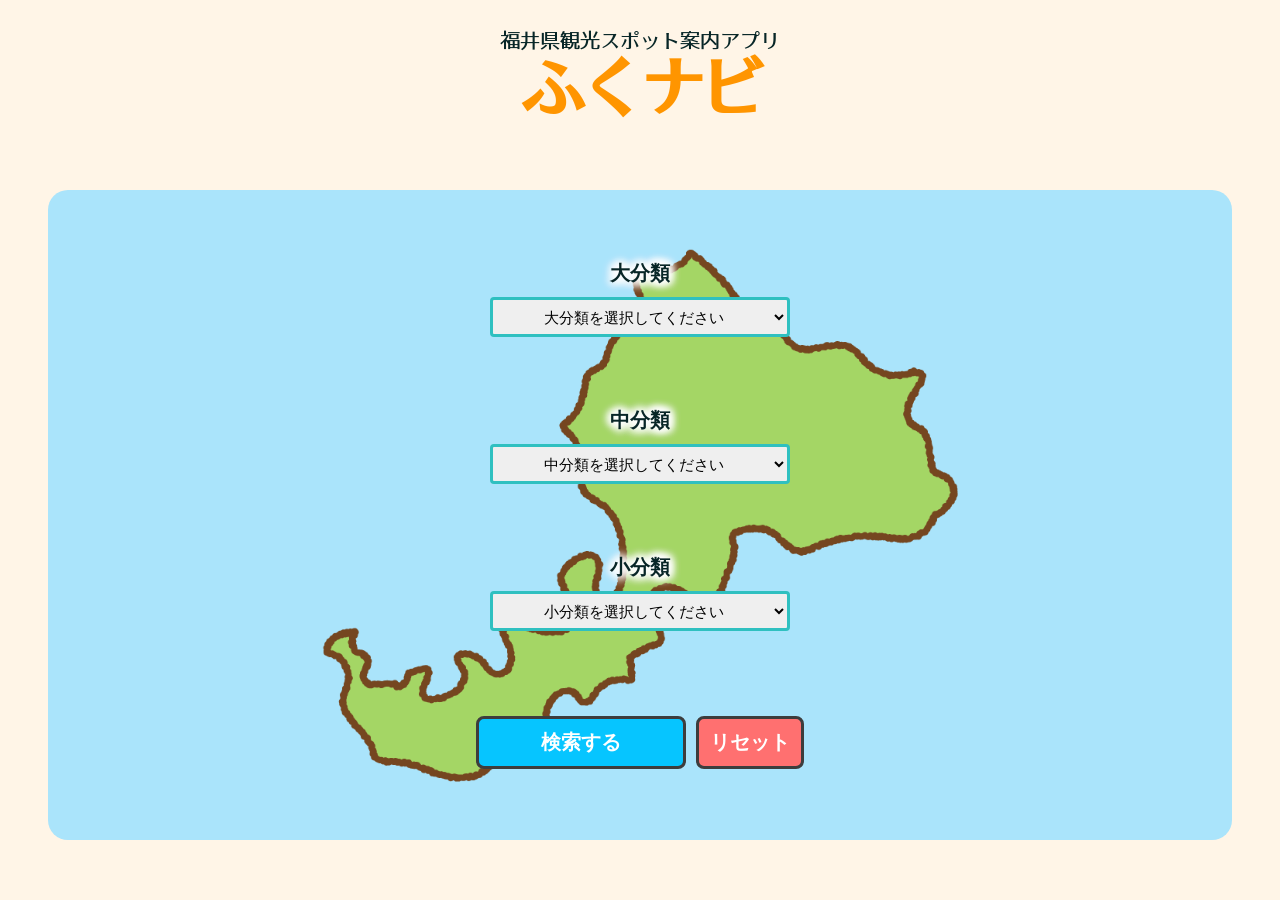
==== index.html @ 5f848021 "修正2" ====
<!DOCTYPE html>
<html>
  <head>
    <meta charset="UTF-8">
    <meta name="viewport" content="width=device-width, initial-scale=1.0">
    <title>福井県観光スポット案内アプリ【ふくナビ】</title>
    <link rel="icon" href="picture/hukunavi_icon.png">
    <link rel="stylesheet" href="css/main.css">
    <script src="js/main.js" defer></script>
  </head>
  <body>
    <p id="title_setumei">福井県観光スポット案内アプリ</p>
    <p id="title_hukunavi">ふくナビ</p>
    <form id="class-form">
      <label class="moji">大分類</label>
      <select id="major-class">
        <option hidden>大分類を選択してください</option>
        <option>観光地点</option>
      </select>
      <label class="moji">中分類</label>
      <select id="middle-class">
        <option hidden>中分類を選択してください</option>
        <option>歴史・文化</option>
        <option>自然（行祭事・イベント）</option>
        <option>温泉・健康</option>
        <option>ｽﾎﾟｰﾂ･ﾚｸﾘｴｰｼｮﾝ</option>
        <option>都市型観光 買物 食</option>
        <option>その他</option>
      </select>
      <label class="moji">小分類</label>
      <select id="minor-class">
        <option hidden>小分類を選択してください</option>
        <option>史跡</option>
        <option>海岸</option>
        <option>動・植物園</option>
        <option>温泉地</option>
        <option>海水浴場</option>
        <option>スポーツ・レクリエーション施設</option>
        <option>神社・仏閣</option>
        <option>庭園</option>
        <option>博物館</option>
        <option>美術館</option>
        <option>産業観光</option>
        <option>記念・資料館</option>
        <option>釣り場</option>
        <option>地区・商店街</option>
        <option>歴史的まち並み、旧街道</option>
        <option>城</option>
        <option>キャンプ場</option>
        <option>山岳</option>
        <option>河川</option>
        <option>高原</option>
        <option>湖沼</option>
        <option>スキー場</option>
        <option>公園</option>
        <option>食・グルメ</option>
        <option>水族館</option>
        <option>レジャーランド・遊園地</option>
        <option>テーマパークテーマパーク</option>
        <option>その他自然</option>
        <option>その他都市型観光－買物・食等－</option>
        <option>他に分類されない観光地点</option>
      </select>
      <div class="button-class">
        <button type="button" id="submit">検索する</button>
        <button type="reset" id="reset">リセット</button>
      </div>
    </form>
  </body>
</html>
---- css/main.css ----
@font-face {
  font-family: 'GenEiLateMin';
  src: url('../fonts/GenEiLateMinN_v2.ttf') format('truetype');
  font-weight: normal;
  font-style: normal;
  font-display: swap;
}

#title_setumei {
    text-align: center;
    margin-top: 30px;
    margin-bottom: 5px;
    font-size: 20px;
    font-family: 'GenEiLateMin', sans-serif;
}

#title_hukunavi {
    text-align: center;
    margin-bottom: 70px;
    margin-top: 0px;
    font-size: 65px;
    font-weight: 900;
    font-family: 'GenEiLateMin', sans-serif;
    color: #ff9500;
    letter-spacing: -5px;
}

div {
    text-align: center;
    margin-top: 0;
    margin-bottom: 60px;
}

div img {
    height: 199px;
    width: 360px;
}

#major-class, #middle-class, #minor-class {
    display: block;
    box-sizing: border-box;
    width: 300px;
    text-align: center;
    margin: 0 auto 70px;
    height: 40px;
    font-size: 15px;
    padding: 5px;
    border-radius: 4px;
}

.moji {
    display: block;
    box-sizing: border-box;
    width: 300px;
    text-align: center;
    margin: 0 auto 10px;
    font-size: 20px;
    font-weight: bold;
    text-shadow    : 
       2px  2px 10px #ffffff,
      -2px  2px 10px #ffffff,
       2px -2px 10px #ffffff,
      -2px -2px 10px #ffffff,
       2px  0px 10px #ffffff,
       0px  2px 10px #ffffff,
      -2px  0px 10px #ffffff,
       0px -2px 10px #ffffff;        /* 文字の影 */
}

select {
    border: 3px solid #2fc0c0;
}

select:invalid { color: #bbb; }
select option { color: black; }
select option:first-child { color: #bbb; }

body {
    background-color: #fff5e7;
    color: #082627;
}

#class-form {
    background-image: url(../picture/hukuiken.png);
    background-repeat: no-repeat;
    background-position: center;
    max-height: 550px;
    background-size: contain;
    margin: 40px;
    padding: 70px 30px 30px 30px;
    background-color: #aae4fb;
    border-radius: 20px;
}

.button-class {
  text-align: center;
  margin: 85px auto;
}

#submit, #reset {
  padding: 10px;
  font-size: 20px;
  font-weight: bold;
  display: inline-block;
  margin: 0 3px; 
  border: 3px solid #3d3d3d;
  border-radius: 8px;
  transition: background-color 0.2s, color 0.2s;
  cursor: pointer;
}

#submit {
    background-color: #06c5ff;
    color: #ffffff;
    width: 210px;
}

#submit:hover {
    background-color: #ffffff;
    color: #06c5ff;
}

#reset {
    color: #ffffff;
    background-color: #ff7070;
    width: 108px; 
}

#reset:hover {
    color: #ff7070;
    background-color: #ffffff;
}
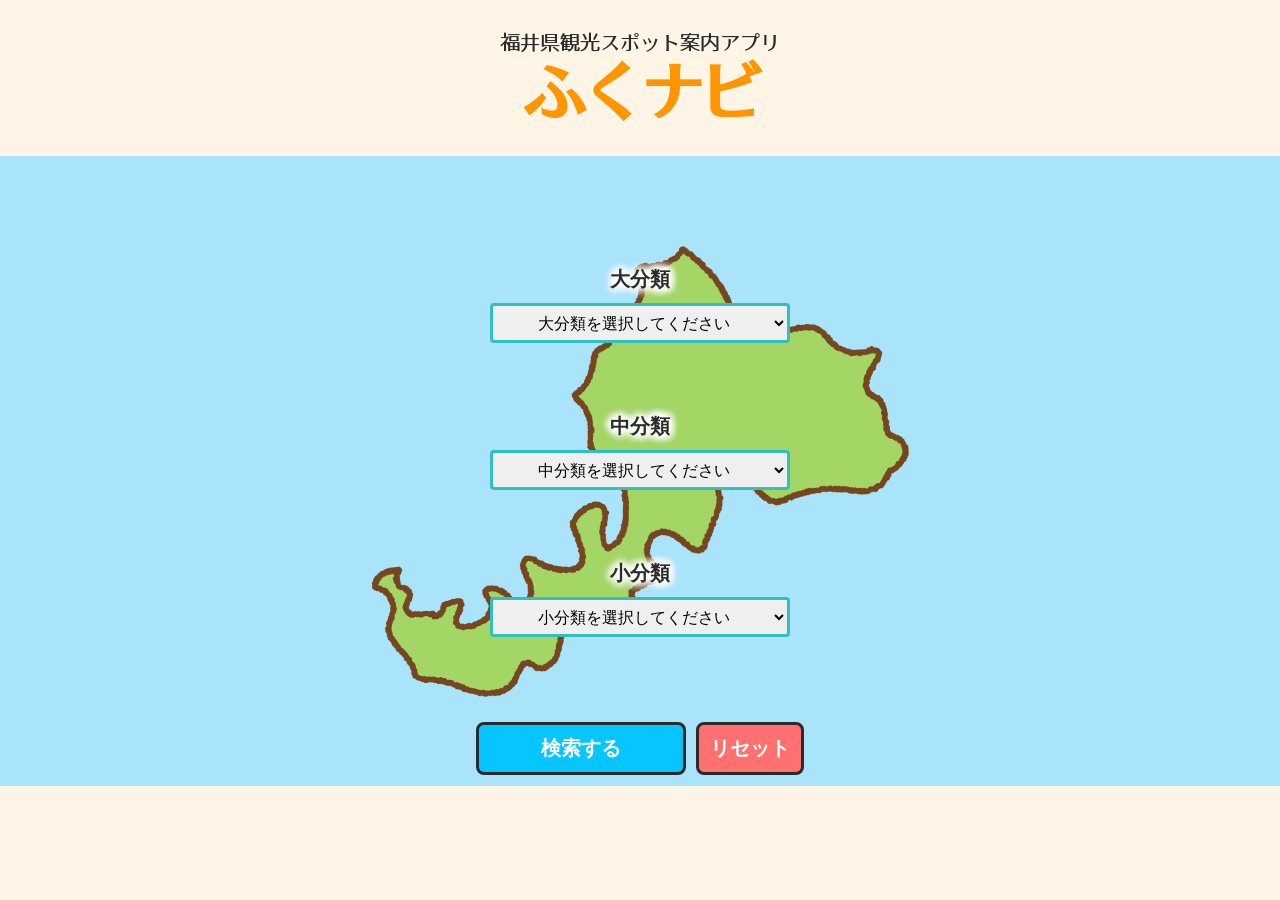
==== commit 2ce9d3ac: "修正　05/04" ====
--- a/index.html
+++ b/index.html
@@ -9,62 +9,74 @@
     <script src="js/main.js" defer></script>
   </head>
   <body>
-    <p id="title_setumei">福井県観光スポット案内アプリ</p>
-    <p id="title_hukunavi">ふくナビ</p>
-    <form id="class-form">
-      <label class="moji">大分類</label>
-      <select id="major-class">
-        <option hidden>大分類を選択してください</option>
-        <option>観光地点</option>
-      </select>
-      <label class="moji">中分類</label>
-      <select id="middle-class">
-        <option hidden>中分類を選択してください</option>
-        <option>歴史・文化</option>
-        <option>自然（行祭事・イベント）</option>
-        <option>温泉・健康</option>
-        <option>ｽﾎﾟｰﾂ･ﾚｸﾘｴｰｼｮﾝ</option>
-        <option>都市型観光 買物 食</option>
-        <option>その他</option>
-      </select>
-      <label class="moji">小分類</label>
-      <select id="minor-class">
-        <option hidden>小分類を選択してください</option>
-        <option>史跡</option>
-        <option>海岸</option>
-        <option>動・植物園</option>
-        <option>温泉地</option>
-        <option>海水浴場</option>
-        <option>スポーツ・レクリエーション施設</option>
-        <option>神社・仏閣</option>
-        <option>庭園</option>
-        <option>博物館</option>
-        <option>美術館</option>
-        <option>産業観光</option>
-        <option>記念・資料館</option>
-        <option>釣り場</option>
-        <option>地区・商店街</option>
-        <option>歴史的まち並み、旧街道</option>
-        <option>城</option>
-        <option>キャンプ場</option>
-        <option>山岳</option>
-        <option>河川</option>
-        <option>高原</option>
-        <option>湖沼</option>
-        <option>スキー場</option>
-        <option>公園</option>
-        <option>食・グルメ</option>
-        <option>水族館</option>
-        <option>レジャーランド・遊園地</option>
-        <option>テーマパークテーマパーク</option>
-        <option>その他自然</option>
-        <option>その他都市型観光－買物・食等－</option>
-        <option>他に分類されない観光地点</option>
-      </select>
-      <div class="button-class">
-        <button type="button" id="submit">検索する</button>
-        <button type="reset" id="reset">リセット</button>
-      </div>
-    </form>
+    <div id="containers">
+      <section id="titles">
+        <p id="title_setumei">福井県観光スポット案内アプリ</p>
+        <p id="title_hukunavi">ふくナビ</p>      
+      </section>
+      <section id="forms">
+        <form id="class-form">
+          <div class="labels">
+            <label class="moji">大分類</label>
+            <select id="major-class">
+              <option hidden>大分類を選択してください</option>
+              <option>観光地点</option>
+            </select>            
+          </div>
+          <div class="labels">
+            <label class="moji">中分類</label>
+            <select id="middle-class">
+              <option hidden>中分類を選択してください</option>
+              <option>歴史・文化</option>
+              <option>自然（行祭事・イベント）</option>
+              <option>温泉・健康</option>
+              <option>ｽﾎﾟｰﾂ･ﾚｸﾘｴｰｼｮﾝ</option>
+              <option>都市型観光 買物 食</option>
+              <option>その他</option>
+            </select>            
+          </div>
+          <div>
+            <label class="moji">小分類</label>
+            <select id="minor-class">
+              <option hidden>小分類を選択してください</option>
+              <option>史跡</option>
+              <option>海岸</option>
+              <option>動・植物園</option>
+              <option>温泉地</option>
+              <option>海水浴場</option>
+              <option>スポーツ・レクリエーション施設</option>
+              <option>神社・仏閣</option>
+              <option>庭園</option>
+              <option>博物館</option>
+              <option>美術館</option>
+              <option>産業観光</option>
+              <option>記念・資料館</option>
+              <option>釣り場</option>
+              <option>地区・商店街</option>
+              <option>歴史的まち並み、旧街道</option>
+              <option>城</option>
+              <option>キャンプ場</option>
+              <option>山岳</option>
+              <option>河川</option>
+              <option>高原</option>
+              <option>湖沼</option>
+              <option>スキー場</option>
+              <option>公園</option>
+              <option>食・グルメ</option>
+              <option>水族館</option>
+              <option>レジャーランド・遊園地</option>
+              <option>テーマパークテーマパーク</option>
+              <option>その他自然</option>
+              <option>その他都市型観光－買物・食等－</option>
+              <option>他に分類されない観光地点</option>
+            </select>
+          </div>
+          <div class="button-class">
+            <button type="button" id="submit">検索する</button>
+            <button type="reset" id="reset">リセット</button>
+          </div>
+        </form>
+      </section>
+    </div>
   </body>
 </html>
--- a/css/main.css
+++ b/css/main.css
@@ -1,49 +1,64 @@
+* {
+    margin: 0;
+    padding: 0;
+    box-sizing: border-box;
+}
+
 @font-face {
-  font-family: 'GenEiLateMin';
-  src: url('../fonts/GenEiLateMinN_v2.ttf') format('truetype');
-  font-weight: normal;
-  font-style: normal;
-  font-display: swap;
+    font-family: 'GenEiLateMin';
+    src: url('../fonts/GenEiLateMinN_v2.ttf') format('truetype');
+    font-weight: normal;
+    font-style: normal;
+    font-display: swap;
+}
+
+:root {
+    --bg-color: #fff5e7;
+    --text-color: #2b2b2b;
+    --title-color: #ff9500;
+    --submit-color: #06c5ff;
+    --reset-color: #ff7070;
+}
+
+body {
+    background-color: var(--bg-color);
+    color: var(--text-color);
+}
+
+#containers {
+    display: grid;
+    gap: 2rem;
 }
 
 #title_setumei {
+    font-family: 'GenEiLateMin', sans-serif;
     text-align: center;
-    margin-top: 30px;
-    margin-bottom: 5px;
-    font-size: 20px;
-    font-family: 'GenEiLateMin', sans-serif;
+    margin-top: 2rem;
+    margin-bottom: .5rem;
+    font-size: 1.25rem;
 }
 
 #title_hukunavi {
     text-align: center;
-    margin-bottom: 70px;
-    margin-top: 0px;
-    font-size: 65px;
+    font-size: 4rem;
     font-weight: 900;
     font-family: 'GenEiLateMin', sans-serif;
-    color: #ff9500;
+    color: var(--title-color);
     letter-spacing: -5px;
 }
 
-div {
+.button-class {
     text-align: center;
-    margin-top: 0;
-    margin-bottom: 60px;
-}
-
-div img {
-    height: 199px;
-    width: 360px;
+    margin-bottom: 14rem;
 }
 
 #major-class, #middle-class, #minor-class {
     display: block;
-    box-sizing: border-box;
     width: 300px;
     text-align: center;
     margin: 0 auto 70px;
-    height: 40px;
-    font-size: 15px;
+    height: 2.5rem;
+    font-size: 1rem;
     padding: 5px;
     border-radius: 4px;
 }
@@ -54,41 +69,51 @@
     width: 300px;
     text-align: center;
     margin: 0 auto 10px;
-    font-size: 20px;
+    font-size: 1.25rem;
     font-weight: bold;
-    text-shadow    : 
-       2px  2px 10px #ffffff,
-      -2px  2px 10px #ffffff,
-       2px -2px 10px #ffffff,
-      -2px -2px 10px #ffffff,
-       2px  0px 10px #ffffff,
-       0px  2px 10px #ffffff,
-      -2px  0px 10px #ffffff,
-       0px -2px 10px #ffffff;        /* 文字の影 */
+    text-shadow: 
+       0px 0px 10px #ffffff,
+       0px 0px 10px #ffffff,
+       0px 0px 10px #ffffff,
+       0px 0px 10px #ffffff,
+       0px 0px 10px #ffffff,
+       0px 0px 10px #ffffff,
+       0px 0px 10px #ffffff,
+       0px 0px 10px #ffffff;        /* 文字の影 */
 }
 
 select {
     border: 3px solid #2fc0c0;
 }
 
-select:invalid { color: #bbb; }
+select:invalid { color: #aa7474; }
 select option { color: black; }
 select option:first-child { color: #bbb; }
 
-body {
-    background-color: #fff5e7;
-    color: #082627;
+#forms {
+    display: grid;
+    position: relative;
+    gap: 5rem;
+    background-color: #aae4fb;
+}
+
+#class-form::before {
+    content: "";
+    position: absolute;
+    top: 0; left: 0; right: 0; bottom: 0;
+    background-image: url(../picture/hukuiken.png);
+    background-size: contain;
+    background-repeat: no-repeat;
+    background-position: center;
+    z-index: -1;
 }
 
 #class-form {
-    background-image: url(../picture/hukuiken.png);
-    background-repeat: no-repeat;
-    background-position: center;
+    position: relative;
+    z-index: 1;
     max-height: 550px;
-    background-size: contain;
     margin: 40px;
     padding: 70px 30px 30px 30px;
-    background-color: #aae4fb;
     border-radius: 20px;
 }
 
@@ -103,30 +128,30 @@
   font-weight: bold;
   display: inline-block;
   margin: 0 3px; 
-  border: 3px solid #3d3d3d;
+  border: 3px solid var(--text-color);
   border-radius: 8px;
   transition: background-color 0.2s, color 0.2s;
   cursor: pointer;
 }
 
 #submit {
-    background-color: #06c5ff;
+    background-color: var(--submit-color);
     color: #ffffff;
     width: 210px;
 }
 
 #submit:hover {
     background-color: #ffffff;
-    color: #06c5ff;
+    color: var(--submit-color);
 }
 
 #reset {
     color: #ffffff;
-    background-color: #ff7070;
+    background-color: var(--reset-color);
     width: 108px; 
 }
 
 #reset:hover {
-    color: #ff7070;
+    color: var(--reset-color);
     background-color: #ffffff;
 }
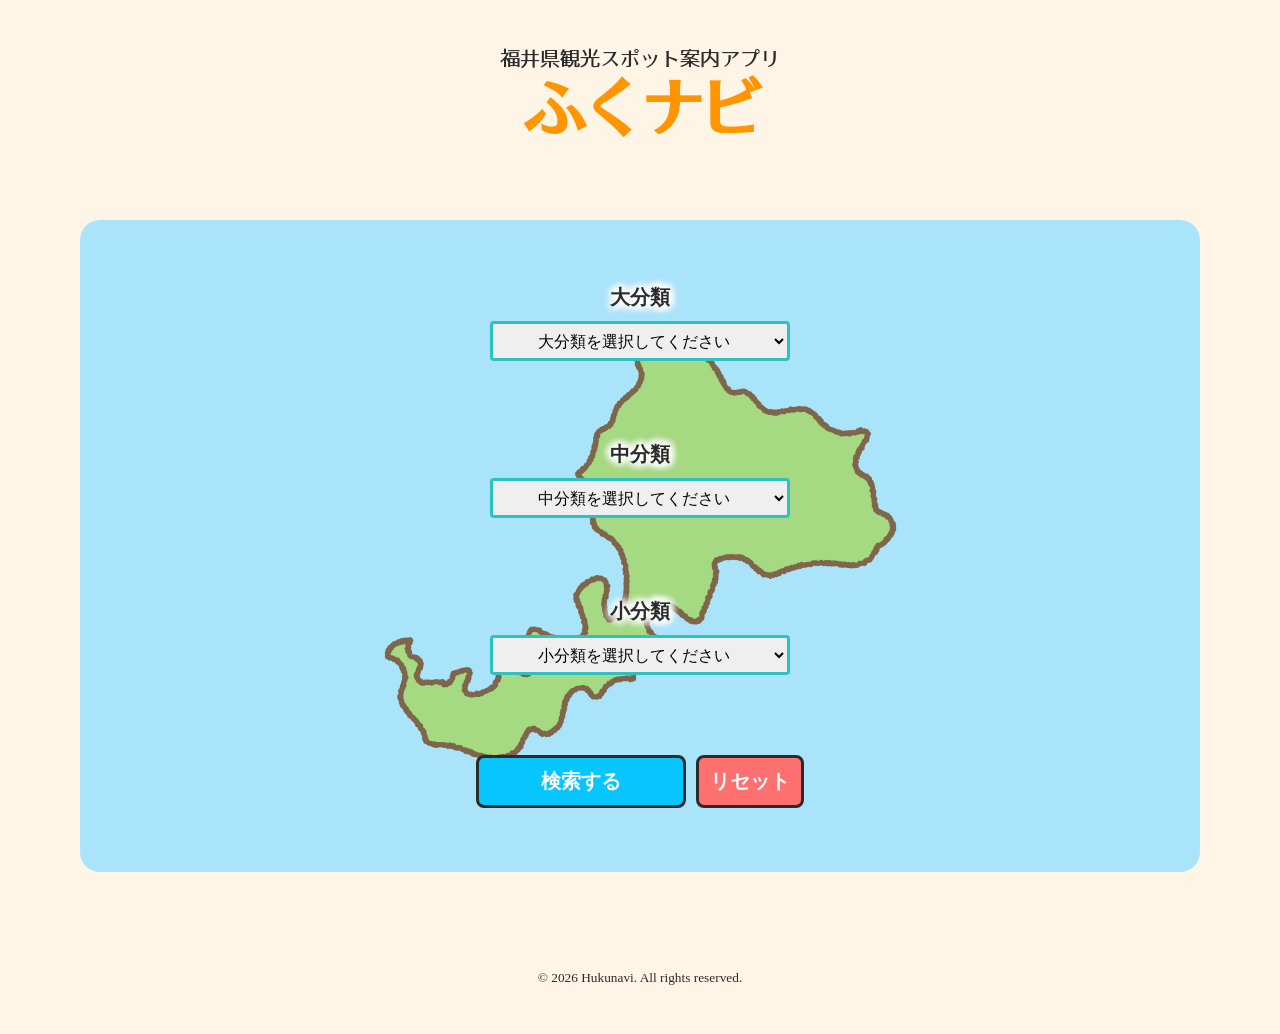
==== commit 1405da6b: "index.html 修正 05/05 0:46" ====
--- a/index.html
+++ b/index.html
@@ -78,5 +78,8 @@
         </form>
       </section>
     </div>
+    <footer id="footer-small">
+      <small>© 2026 Hukunavi. All rights reserved.</small>
+    </footer>
   </body>
 </html>
--- a/css/main.css
+++ b/css/main.css
@@ -28,12 +28,12 @@
 #containers {
     display: grid;
     gap: 2rem;
+    margin: 3rem 0;
 }
 
 #title_setumei {
     font-family: 'GenEiLateMin', sans-serif;
     text-align: center;
-    margin-top: 2rem;
     margin-bottom: .5rem;
     font-size: 1.25rem;
 }
@@ -49,18 +49,17 @@
 
 .button-class {
     text-align: center;
-    margin-bottom: 14rem;
 }
 
 #major-class, #middle-class, #minor-class {
     display: block;
-    width: 300px;
+    width: 18.75rem;
     text-align: center;
-    margin: 0 auto 70px;
     height: 2.5rem;
     font-size: 1rem;
-    padding: 5px;
+    padding: .5rem;
     border-radius: 4px;
+    cursor: pointer;
 }
 
 .moji {
@@ -93,13 +92,16 @@
 #forms {
     display: grid;
     position: relative;
+    margin: 3rem 5rem;
     gap: 5rem;
     background-color: #aae4fb;
+    border-radius: 20px;
 }
 
 #class-form::before {
     content: "";
     position: absolute;
+    opacity: .8;
     top: 0; left: 0; right: 0; bottom: 0;
     background-image: url(../picture/hukuiken.png);
     background-size: contain;
@@ -109,17 +111,12 @@
 }
 
 #class-form {
+    display: grid;
+    justify-items: center;
+    gap: 5rem;
     position: relative;
     z-index: 1;
-    max-height: 550px;
-    margin: 40px;
-    padding: 70px 30px 30px 30px;
-    border-radius: 20px;
-}
-
-.button-class {
-  text-align: center;
-  margin: 85px auto;
+    margin: 4rem 0;
 }
 
 #submit, #reset {
@@ -154,4 +151,9 @@
 #reset:hover {
     color: var(--reset-color);
     background-color: #ffffff;
+}
+
+#footer-small {
+    text-align: center;
+    margin-bottom: 3rem;
 }
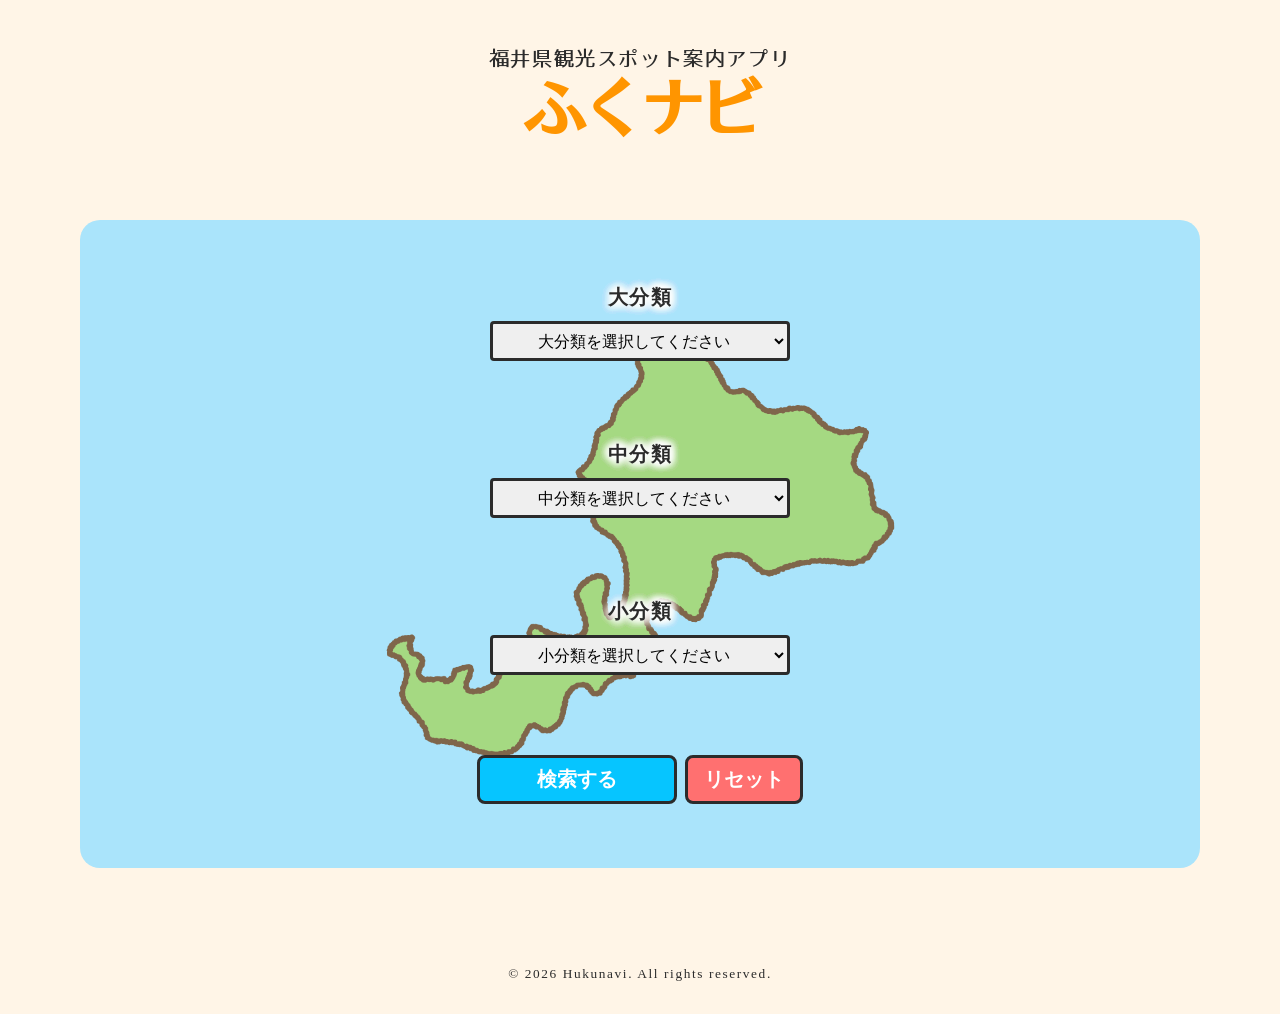
==== commit 7dbb4d02: "update 2" ====
--- a/index.html
+++ b/index.html
@@ -39,39 +39,9 @@
             <label class="moji">小分類</label>
             <select id="minor-class">
               <option hidden>小分類を選択してください</option>
-              <option>史跡</option>
-              <option>海岸</option>
-              <option>動・植物園</option>
-              <option>温泉地</option>
-              <option>海水浴場</option>
-              <option>スポーツ・レクリエーション施設</option>
-              <option>神社・仏閣</option>
-              <option>庭園</option>
-              <option>博物館</option>
-              <option>美術館</option>
-              <option>産業観光</option>
-              <option>記念・資料館</option>
-              <option>釣り場</option>
-              <option>地区・商店街</option>
-              <option>歴史的まち並み、旧街道</option>
-              <option>城</option>
-              <option>キャンプ場</option>
-              <option>山岳</option>
-              <option>河川</option>
-              <option>高原</option>
-              <option>湖沼</option>
-              <option>スキー場</option>
-              <option>公園</option>
-              <option>食・グルメ</option>
-              <option>水族館</option>
-              <option>レジャーランド・遊園地</option>
-              <option>テーマパークテーマパーク</option>
-              <option>その他自然</option>
-              <option>その他都市型観光－買物・食等－</option>
-              <option>他に分類されない観光地点</option>
             </select>
           </div>
-          <div class="button-class">
+          <div id="buttons">
             <button type="button" id="submit">検索する</button>
             <button type="reset" id="reset">リセット</button>
           </div>
--- a/css/main.css
+++ b/css/main.css
@@ -23,6 +23,7 @@
 body {
     background-color: var(--bg-color);
     color: var(--text-color);
+    letter-spacing: .1em;
 }
 
 #containers {
@@ -45,10 +46,6 @@
     font-family: 'GenEiLateMin', sans-serif;
     color: var(--title-color);
     letter-spacing: -5px;
-}
-
-.button-class {
-    text-align: center;
 }
 
 #major-class, #middle-class, #minor-class {
@@ -82,12 +79,8 @@
 }
 
 select {
-    border: 3px solid #2fc0c0;
+    border: 3px solid var(--text-color);
 }
-
-select:invalid { color: #aa7474; }
-select option { color: black; }
-select option:first-child { color: #bbb; }
 
 #forms {
     display: grid;
@@ -119,12 +112,16 @@
     margin: 4rem 0;
 }
 
+#buttons {
+    display: flex;
+    gap: .5rem;
+}
+
 #submit, #reset {
-  padding: 10px;
+  padding: .5rem 1rem;
   font-size: 20px;
   font-weight: bold;
   display: inline-block;
-  margin: 0 3px; 
   border: 3px solid var(--text-color);
   border-radius: 8px;
   transition: background-color 0.2s, color 0.2s;
@@ -134,7 +131,7 @@
 #submit {
     background-color: var(--submit-color);
     color: #ffffff;
-    width: 210px;
+    width: 200px;
 }
 
 #submit:hover {
@@ -145,7 +142,7 @@
 #reset {
     color: #ffffff;
     background-color: var(--reset-color);
-    width: 108px; 
+    width: fit-content; 
 }
 
 #reset:hover {
@@ -155,5 +152,19 @@
 
 #footer-small {
     text-align: center;
-    margin-bottom: 3rem;
+    margin-bottom: 2rem;
+}
+
+@media screen and (max-width: 768px) {
+    #forms {
+        margin: 2rem 1rem;
+    }
+
+    #class-form::before {
+        background-size: 80%;
+    }
+
+    #submit, #reset {
+        padding: .5rem;
+    }
 }
